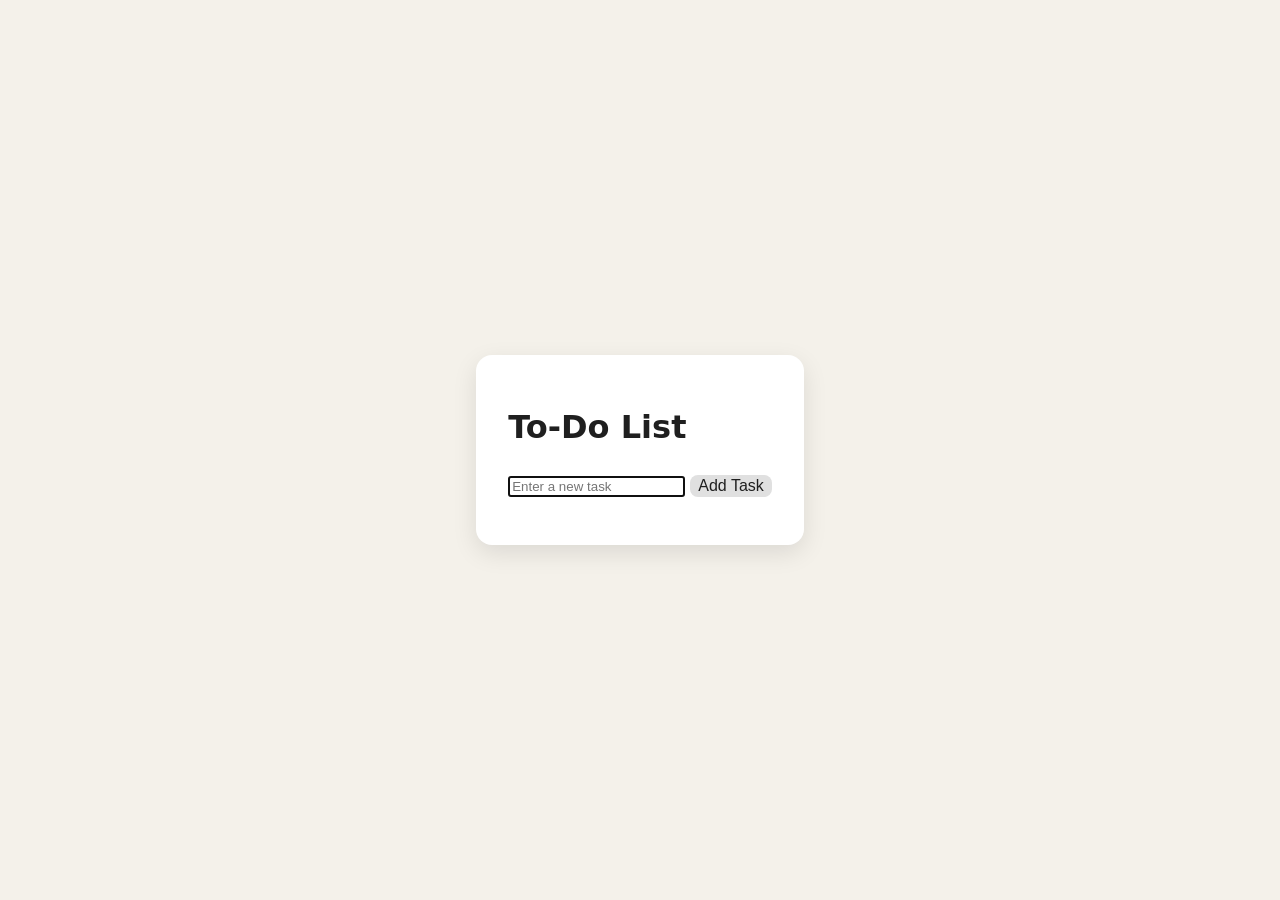
==== 02-to-do/index.html @ 53a06fe7 "To-do app" ====
<!DOCTYPE html>
<html lang="en">
<head>
    <meta charset="UTF-8">
    <meta name="viewport" content="width=device-width, initial-scale=1.0">
    <title>To-Do List</title>
    <link rel="stylesheet" href="style.css">
</head>
<body>
    <main class="card">
        <h1>To-Do List</h1>
        <form id="task-form">
            <input type="text" id="task-input" placeholder="Enter a new task" autoComplete="off" autoFocus>
            <button id="add-task-button" type="submit">Add Task</button>
        </form>
        <ul id="task-list"></ul>
    </main>
    <script src="script.js"></script>
</body>
</html>
---- 02-to-do/style.css ----
:root {
    --bg: #f4f1ea;
    --card: #ffffff;
    --text: #1f1f1f;
    --accent: #908e6c;
    --button: #e0e0e0;
}


body {
    margin: 0;
    min-height: 100vh;
    display: grid;
    place-items: center;
    background: var(--bg);
    color: var(--text);
    font-family: system-ui, sans-serif;
    transition: background 0.3s, color 0.3s;
}

.card {
    background: var(--card);
    max-width: 420px;
    margin: 16px;
    padding: 32px;
    border-radius: 16px;
    box-shadow: 0 8px 24px rgba(0, 0, 0, 0.1);
}

button {
    background: var(--button);
    color: var(--text);
    border: none;
    padding: 2px 8px;
    border-radius: 8px;
    font-size: 1rem;
    cursor: pointer;
    margin-top: 8px;
    transition: background 0.3s, color 0.3s;
}

button:hover {
    background: var(--accent);
    color: var(--card);
}
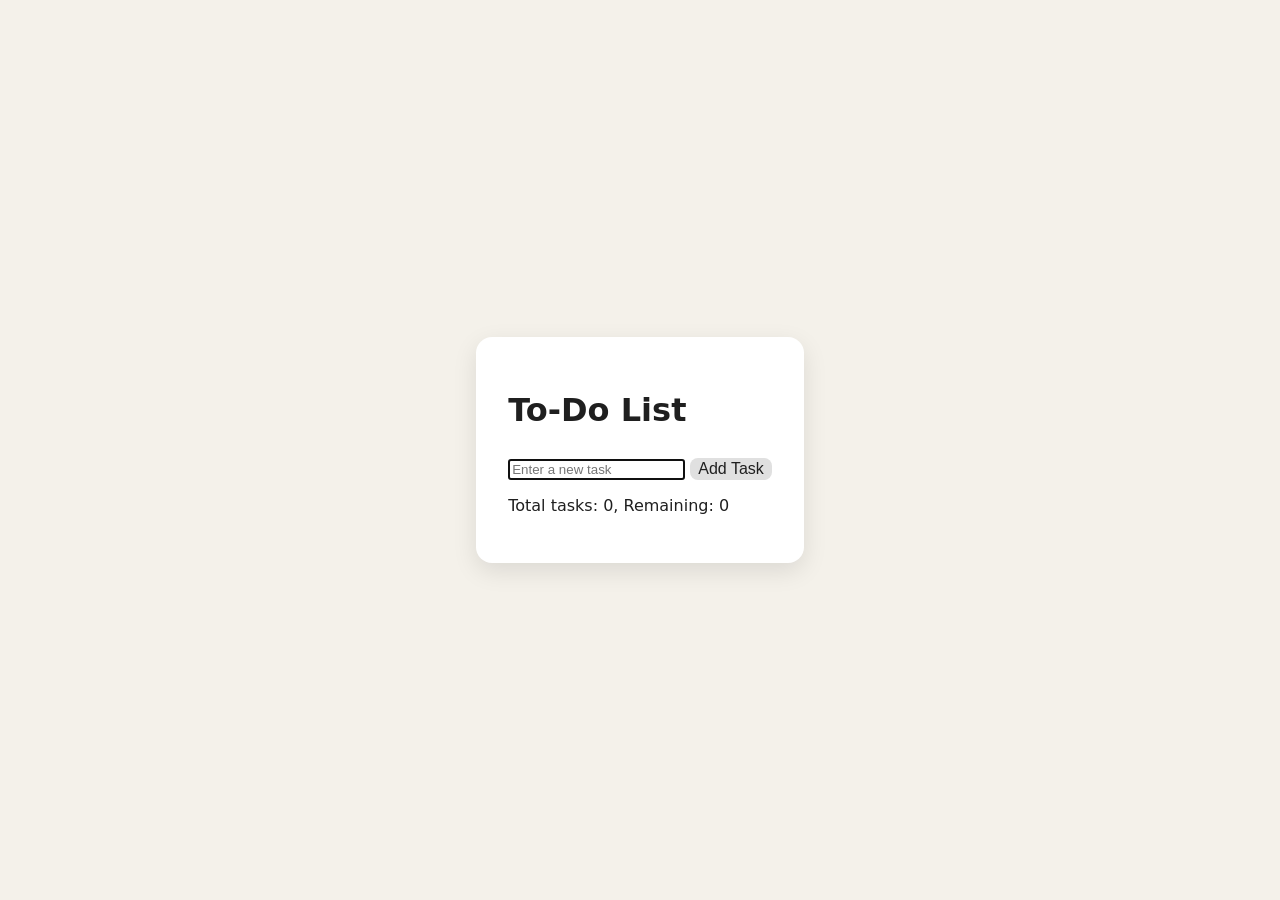
==== commit 2beae129: "Add task counter" ====
--- a/02-to-do/index.html
+++ b/02-to-do/index.html
@@ -14,6 +14,7 @@
             <button id="add-task-button" type="submit">Add Task</button>
         </form>
         <ul id="task-list"></ul>
+        <p id="task-count">All done</p>
     </main>
     <script src="script.js"></script>
 </body>
--- a/02-to-do/style.css
+++ b/02-to-do/style.css
@@ -42,4 +42,13 @@
 button:hover {
     background: var(--accent);
     color: var(--card);
+}
+
+.done {
+    text-decoration: line-through;
+    opacity: 0.6;
+}
+
+li {
+    cursor: pointer;
 }
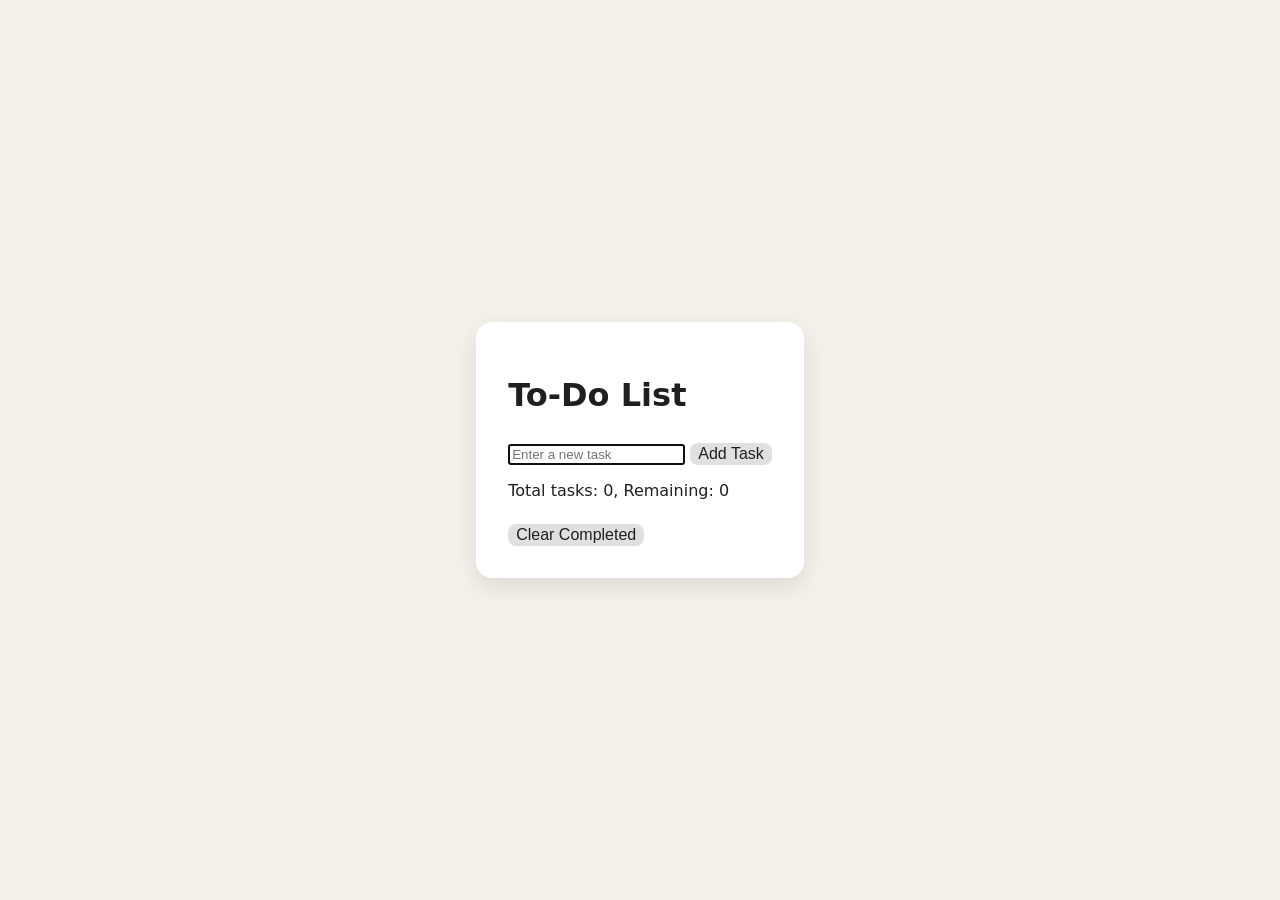
==== commit 0d20b9cf: "Add clear completed tasks button" ====
--- a/02-to-do/index.html
+++ b/02-to-do/index.html
@@ -15,6 +15,7 @@
         </form>
         <ul id="task-list"></ul>
         <p id="task-count">All done</p>
+        <button id="clear-completed-button">Clear Completed</button>
     </main>
     <script src="script.js"></script>
 </body>
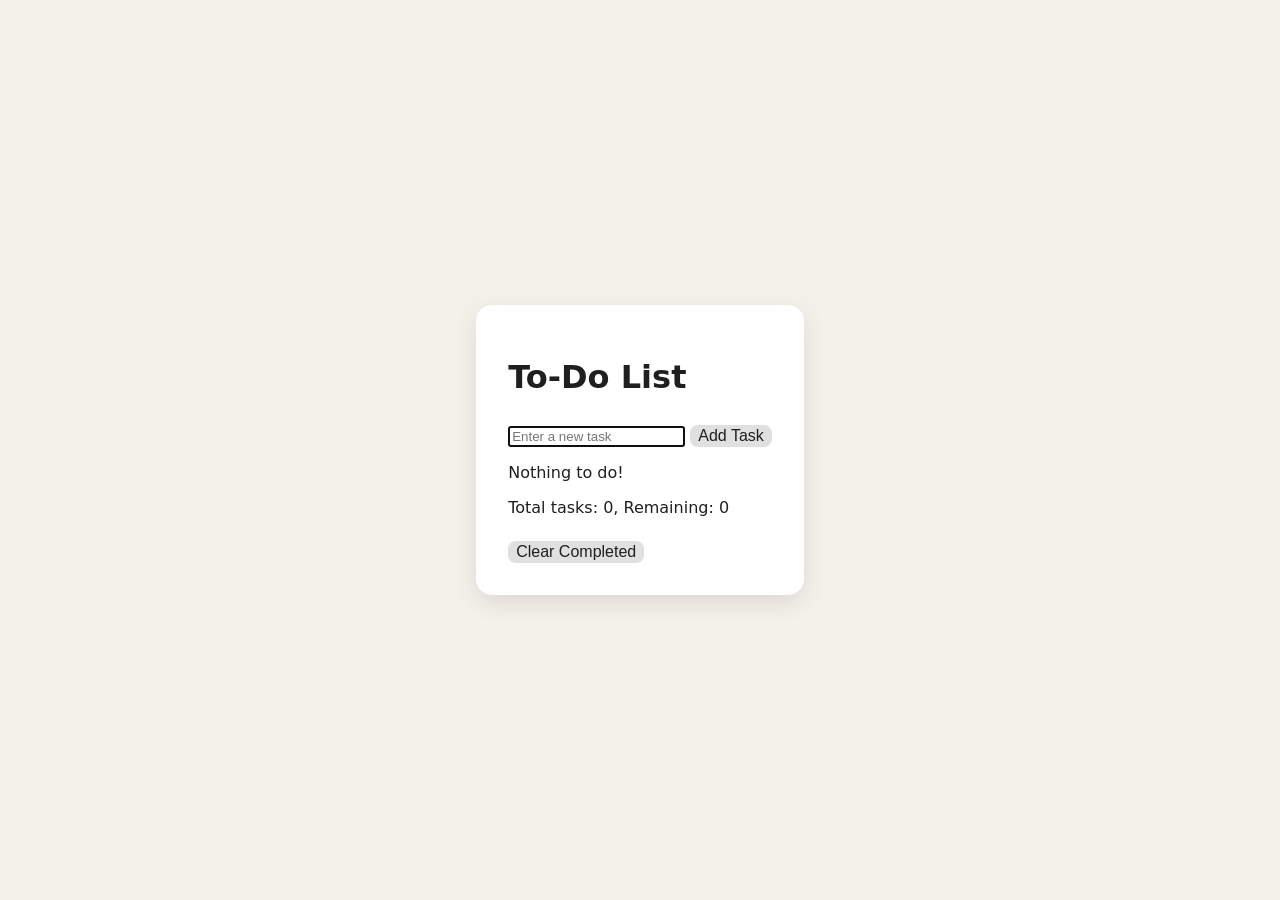
==== commit 1bae2189: "Add empty list message" ====
--- a/02-to-do/index.html
+++ b/02-to-do/index.html
@@ -13,6 +13,7 @@
             <input type="text" id="task-input" placeholder="Enter a new task" autoComplete="off" autoFocus>
             <button id="add-task-button" type="submit">Add Task</button>
         </form>
+        <p id="empty-list-message">Nothing to do!</p>
         <ul id="task-list"></ul>
         <p id="task-count">All done</p>
         <button id="clear-completed-button">Clear Completed</button>
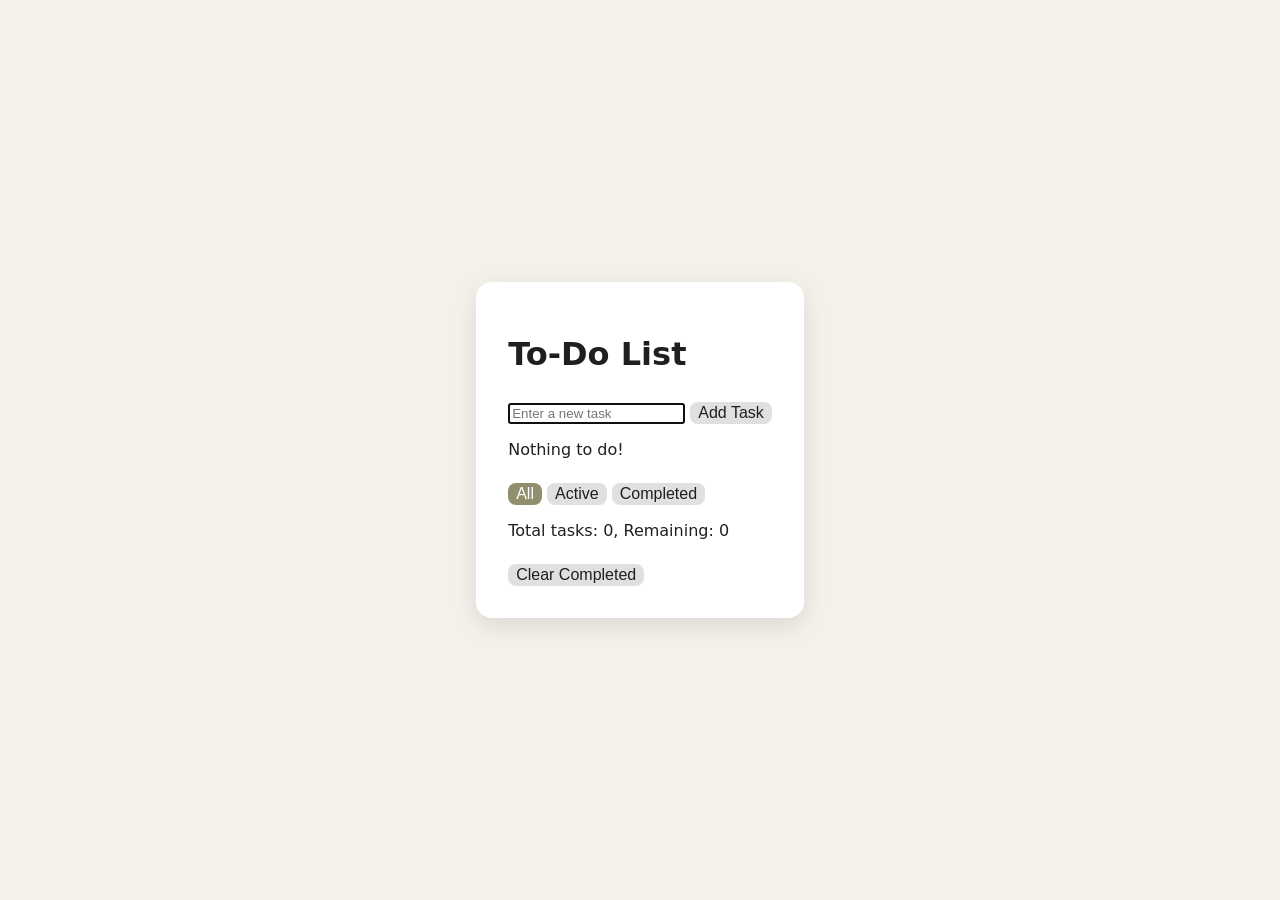
==== commit 2cef9d81: "Add filter buttons" ====
--- a/02-to-do/index.html
+++ b/02-to-do/index.html
@@ -13,7 +13,12 @@
             <input type="text" id="task-input" placeholder="Enter a new task" autoComplete="off" autoFocus>
             <button id="add-task-button" type="submit">Add Task</button>
         </form>
-        <p id="empty-list-message">Nothing to do!</p>
+        <p id="empty-list-message" hidden>Nothing to do!</p>
+        <section id="filter-buttons">
+            <button id="filter-all" class="filter-button active">All</button>
+            <button id="filter-active" class="filter-button">Active</button>
+            <button id="filter-completed" class="filter-button">Completed</button>
+        </section>
         <ul id="task-list"></ul>
         <p id="task-count">All done</p>
         <button id="clear-completed-button">Clear Completed</button>
--- a/02-to-do/style.css
+++ b/02-to-do/style.css
@@ -51,4 +51,9 @@
 
 li {
     cursor: pointer;
+}
+
+.active {
+    background: var(--accent);
+    color: var(--card);
 }
